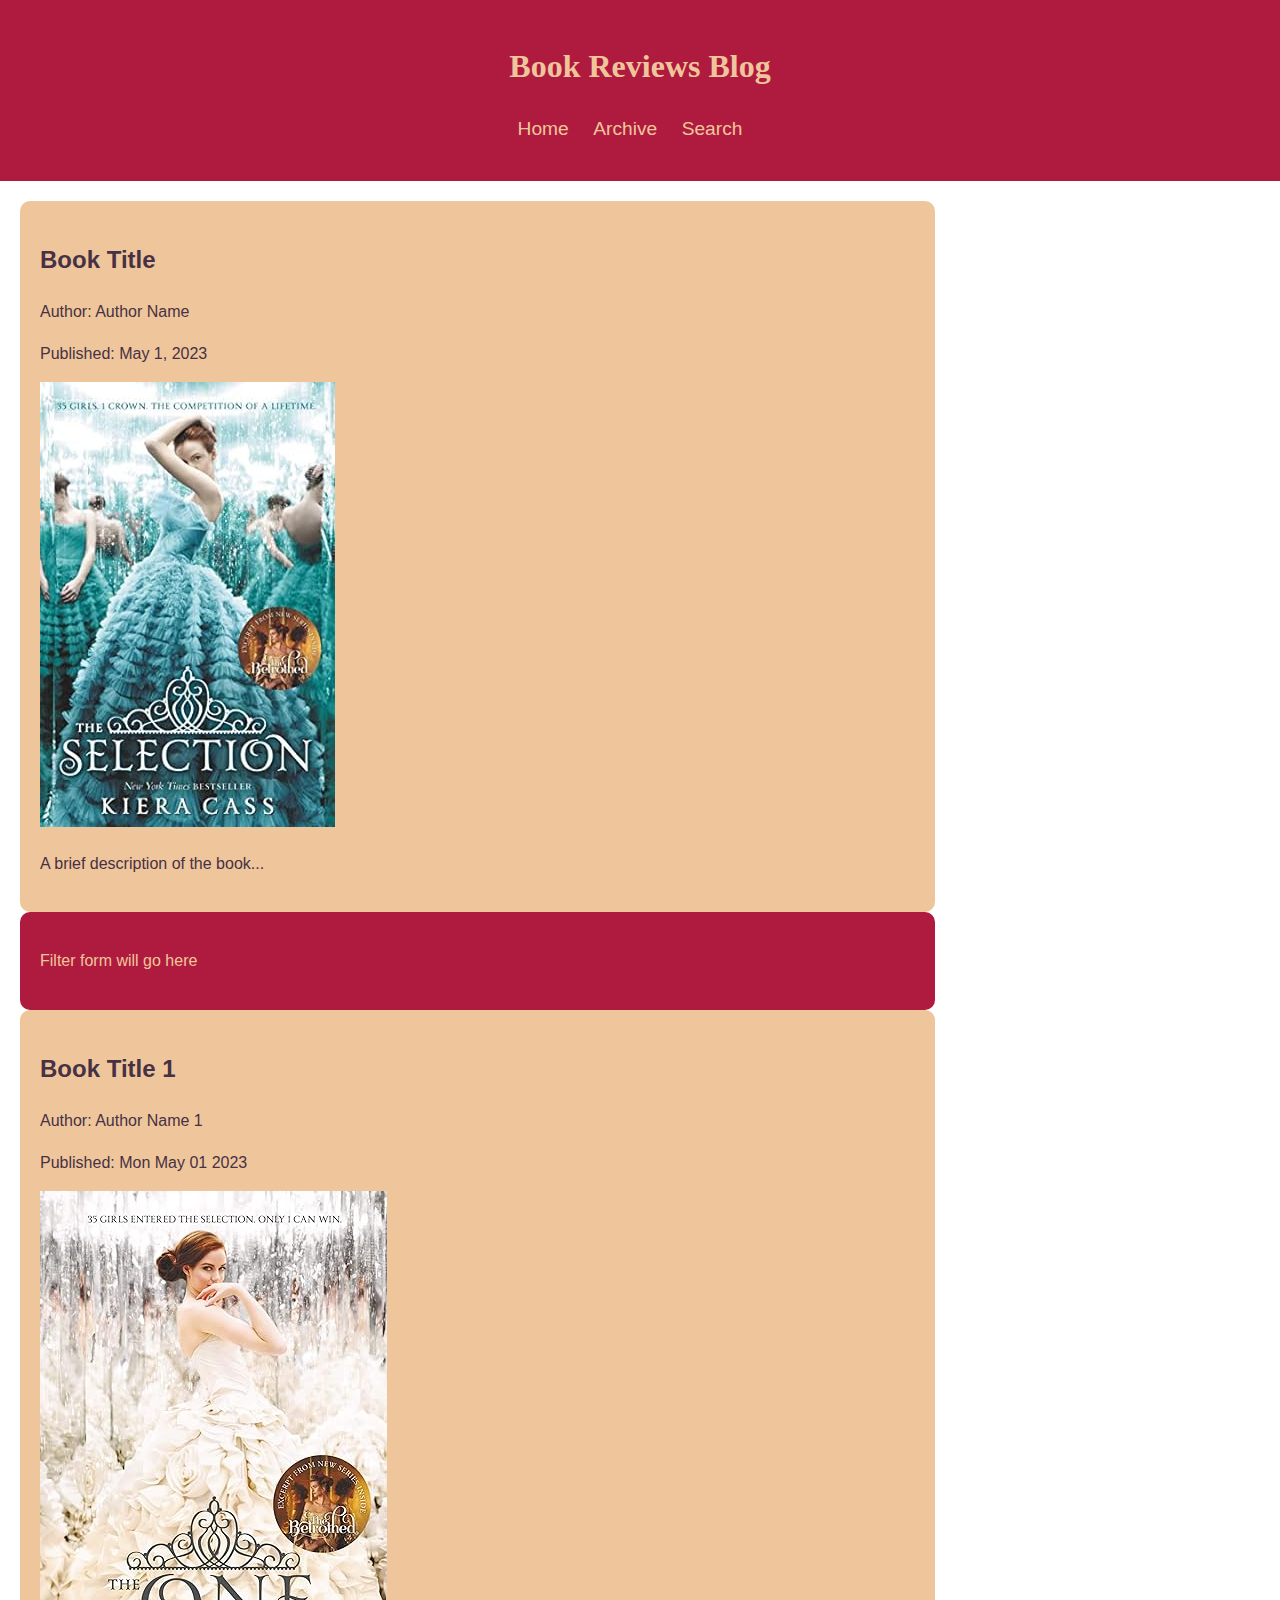
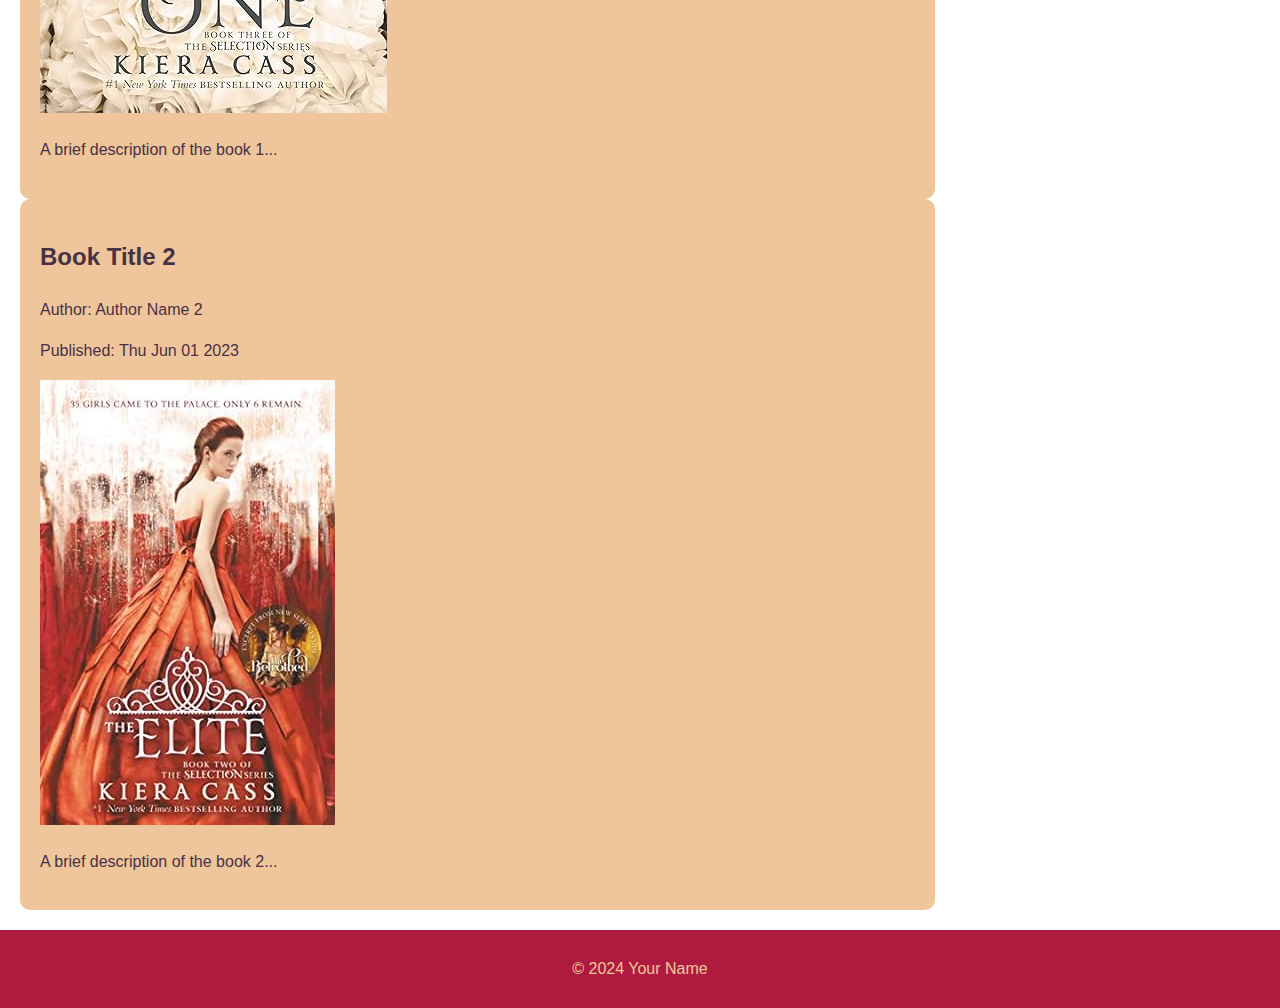
==== Blog/index.html @ aa24d425 "first commit" ====
<!DOCTYPE html>
<html lang="en">
<head>
    <meta charset="UTF-8">
    <meta name="viewport" content="width=device-width, initial-scale=1.0">
    <meta name="description" content="A blog about various books and reviews.">
    <meta name="author" content="Your Name">
    <title>Blog</title>
    <link rel="stylesheet" href="blog.css">
    <script src="blog.js" defer></script>
</head>
<body>
    <header>
        <h1>Book Reviews Blog</h1>
        <nav>
            <ul>
                <li><a href="../index.html">Home</a></li>
                <li><a href="#">Archive</a></li>
                <li><a href="#">Search</a></li>
            </ul>
        </nav>
    </header>
    <main id="maincontent">
        <div class="skiptocontent">
            <a href="#maincontent">Skip to main content</a>
        </div>
        <section>
            <article>
                <h2>Book Title</h2>
                <p>Author: <span class="author">Author Name</span></p>
                <p>Published: <time datetime="2023-05-01">May 1, 2023</time></p>
                <img src="book-cover.jpg" alt="Book Cover">
                <p class="description">A brief description of the book...</p>
            </article>
            <aside>
                <p>Filter form will go here</p>
            </aside>
        </section>
    </main>
    <footer>
        <p>&copy; 2024 Your Name</p>
    </footer>
</body>
</html>
---- Blog/blog.css ----
body {
    font-family: Helvetica, Arial, sans-serif;
    color: #473144;
    margin: 0;
    padding: 0;
    line-height: 1.6;
}

header {
    background-color: #AF1B3F;
    color: #EFC69B;
    text-align: center;
    padding: 20px 0;
}

nav ul {
    list-style: none;
    padding: 0;
}

nav ul li {
    display: inline;
    margin-right: 20px;
}

nav ul li a {
    color: #EFC69B;
    text-decoration: none;
    font-size: 1.2em;
}

h1 {
    font-family: 'Lora', serif;
}

main {
    display: grid;
    grid-template-columns: 3fr 1fr;
    gap: 20px;
    padding: 20px;
}

article {
    background-color: #EFC69B;
    padding: 20px;
    border-radius: 10px;
}

article img {
    max-width: 100%;
    height: auto;
}

aside {
    background-color: #AF1B3F;
    color: #EFC69B;
    padding: 20px;
    border-radius: 10px;
}

footer {
    text-align: center;
    padding: 10px;
    background-color: #AF1B3F;
    color: #EFC69B;
}

.skiptocontent {
    position: absolute;
    top: -40px;
}

.skiptocontent a:focus {
    top: 0;
    position: absolute;
    background: #EFC69B;
    color: #473144;
    padding: 10px;
}
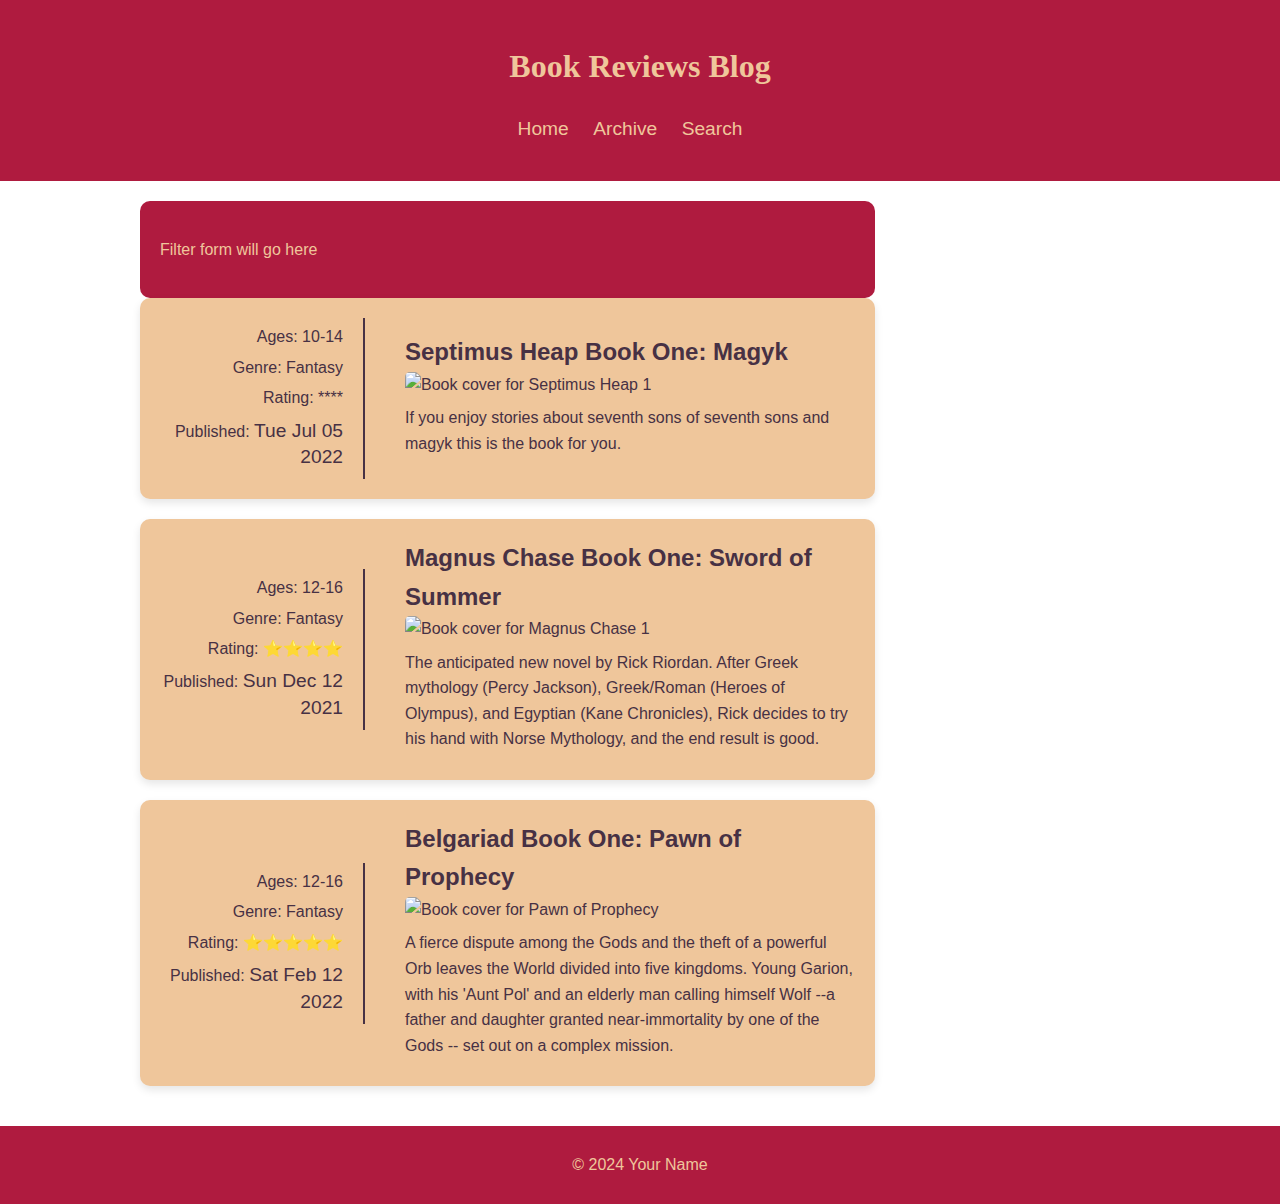
==== commit 5b7cf4fb: "Jun 1 @ 7:38 PM" ====
--- a/Blog/index.html
+++ b/Blog/index.html
@@ -25,13 +25,7 @@
             <a href="#maincontent">Skip to main content</a>
         </div>
         <section>
-            <article>
-                <h2>Book Title</h2>
-                <p>Author: <span class="author">Author Name</span></p>
-                <p>Published: <time datetime="2023-05-01">May 1, 2023</time></p>
-                <img src="book-cover.jpg" alt="Book Cover">
-                <p class="description">A brief description of the book...</p>
-            </article>
+            <!-- Articles will be injected here by JavaScript -->
             <aside>
                 <p>Filter form will go here</p>
             </aside>
@@ -41,4 +35,4 @@
         <p>&copy; 2024 Your Name</p>
     </footer>
 </body>
-</html>+</html>
--- a/Blog/blog.css
+++ b/Blog/blog.css
@@ -38,17 +38,49 @@
     grid-template-columns: 3fr 1fr;
     gap: 20px;
     padding: 20px;
+    max-width: 1000px;  /* Adjusted to match navbar width */
+    margin: 0 auto;     /* Center align the main content */
 }
 
 article {
     background-color: #EFC69B;
     padding: 20px;
     border-radius: 10px;
+    box-shadow: 0 4px 8px rgba(0, 0, 0, 0.1);
+    display: grid;
+    grid-template-columns: 1fr 2fr;
+    gap: 20px;
+    align-items: center;
+    margin-bottom: 20px;  /* Added space between articles */
+}
+
+article h2 {
+    margin: 0;
+    font-size: 1.5em;
+}
+
+article p {
+    margin: 0.5em 0;
+}
+
+article p time {
+    font-size: 1.2em;  /* Increased font size for date */
+}
+
+article .details {
+    text-align: right;   /* Right-align the details list */
+    line-height: 1.4;    /* Slightly reduced line spacing */
+    border-right: 2px solid #473144;  /* Added right border */
+    padding-right: 20px; /* Spacing on right */
+    margin-right: 20px;  /* Spacing on left */
 }
 
 article img {
     max-width: 100%;
     height: auto;
+    border-radius: 5px;
+    display: block;
+    margin: 0 auto;  /* Center the image */
 }
 
 aside {
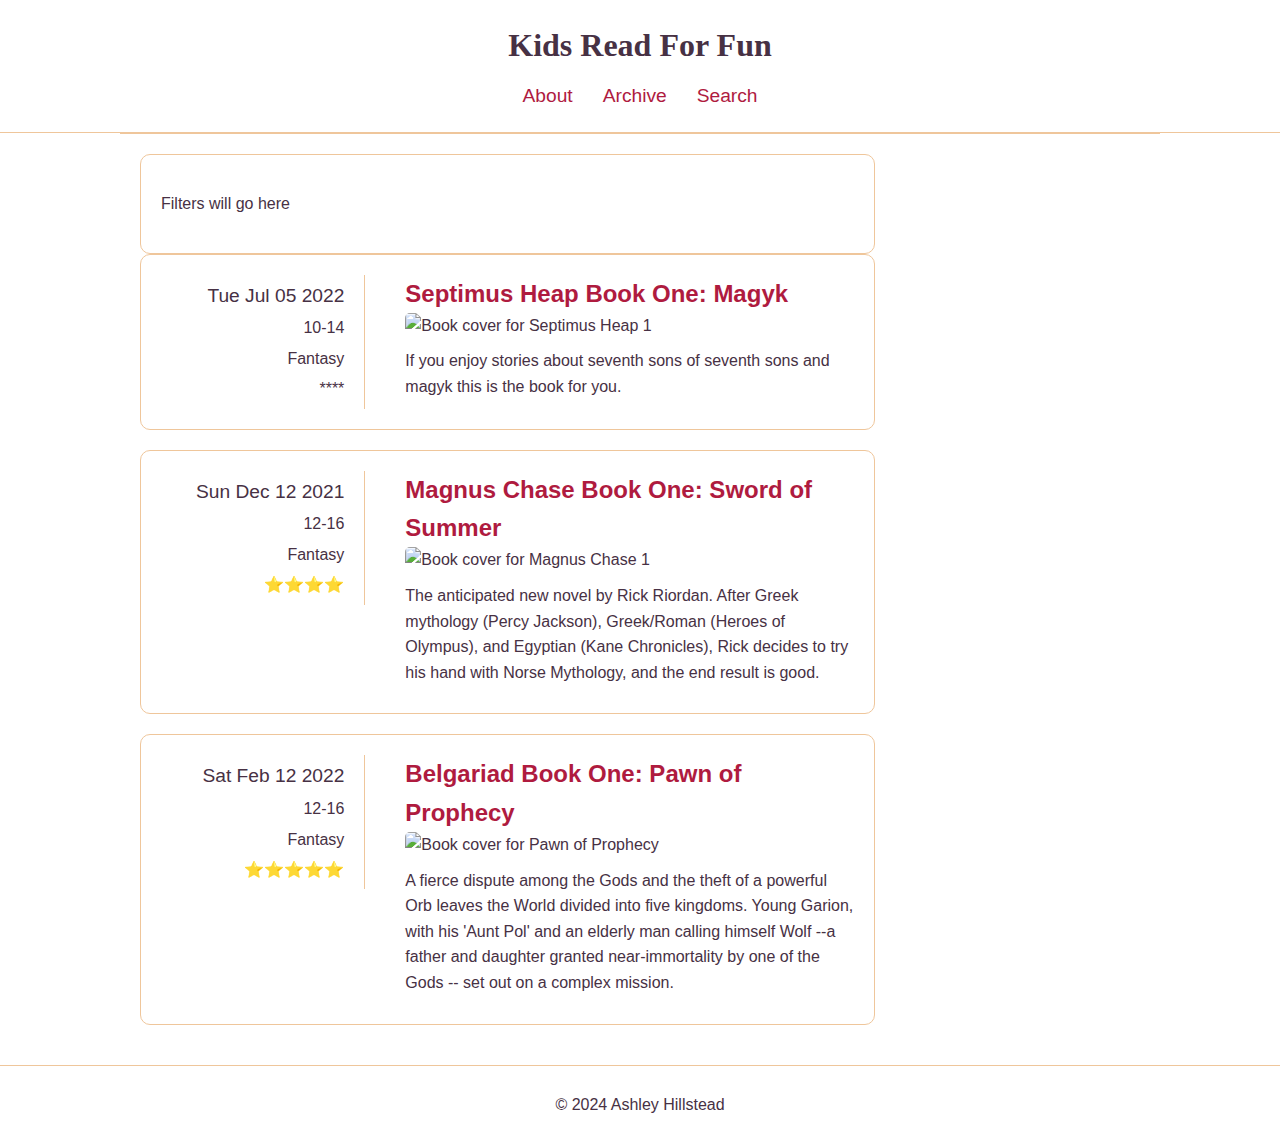
==== commit 17c8acc4: "Jun 1 @ 7:42 PM" ====
--- a/Blog/index.html
+++ b/Blog/index.html
@@ -5,16 +5,16 @@
     <meta name="viewport" content="width=device-width, initial-scale=1.0">
     <meta name="description" content="A blog about various books and reviews.">
     <meta name="author" content="Your Name">
-    <title>Blog</title>
+    <title>Kids Read For Fun</title>
     <link rel="stylesheet" href="blog.css">
     <script src="blog.js" defer></script>
 </head>
 <body>
     <header>
-        <h1>Book Reviews Blog</h1>
+        <h1>Kids Read For Fun</h1>
         <nav>
             <ul>
-                <li><a href="../index.html">Home</a></li>
+                <li><a href="../index.html">About</a></li>
                 <li><a href="#">Archive</a></li>
                 <li><a href="#">Search</a></li>
             </ul>
@@ -27,12 +27,12 @@
         <section>
             <!-- Articles will be injected here by JavaScript -->
             <aside>
-                <p>Filter form will go here</p>
+                <p>Filters will go here</p>
             </aside>
         </section>
     </main>
     <footer>
-        <p>&copy; 2024 Your Name</p>
+        <p>&copy; 2024 Ashley Hillstead</p>
     </footer>
 </body>
 </html>
--- a/Blog/blog.css
+++ b/Blog/blog.css
@@ -7,30 +7,35 @@
 }
 
 header {
-    background-color: #AF1B3F;
-    color: #EFC69B;
+    background-color: #fff;
+    color: #473144;
     text-align: center;
     padding: 20px 0;
+    border-bottom: 1px solid #EFC69B;
 }
 
 nav ul {
     list-style: none;
     padding: 0;
+    display: flex;
+    justify-content: center;
+    margin: 10px 0 0 0;
 }
 
 nav ul li {
-    display: inline;
-    margin-right: 20px;
+    margin: 0 15px;
 }
 
 nav ul li a {
-    color: #EFC69B;
+    color: #AF1B3F;
     text-decoration: none;
     font-size: 1.2em;
 }
 
 h1 {
     font-family: 'Lora', serif;
+    margin: 0;
+    font-size: 2em;
 }
 
 main {
@@ -38,25 +43,27 @@
     grid-template-columns: 3fr 1fr;
     gap: 20px;
     padding: 20px;
-    max-width: 1000px;  /* Adjusted to match navbar width */
-    margin: 0 auto;     /* Center align the main content */
+    max-width: 1000px;
+    margin: 0 auto;
+    border-top: 1px solid #EFC69B;
 }
 
 article {
-    background-color: #EFC69B;
+    background-color: #fff;
     padding: 20px;
     border-radius: 10px;
-    box-shadow: 0 4px 8px rgba(0, 0, 0, 0.1);
     display: grid;
     grid-template-columns: 1fr 2fr;
     gap: 20px;
-    align-items: center;
-    margin-bottom: 20px;  /* Added space between articles */
+    align-items: start;
+    margin-bottom: 20px;
+    border: 1px solid #EFC69B;
 }
 
 article h2 {
     margin: 0;
     font-size: 1.5em;
+    color: #AF1B3F;
 }
 
 article p {
@@ -64,15 +71,15 @@
 }
 
 article p time {
-    font-size: 1.2em;  /* Increased font size for date */
+    font-size: 1.2em; /* Increased font size for date */
 }
 
 article .details {
-    text-align: right;   /* Right-align the details list */
-    line-height: 1.4;    /* Slightly reduced line spacing */
-    border-right: 2px solid #473144;  /* Added right border */
+    text-align: right; /* Right-align the details list */
+    line-height: 1.4; /* Slightly reduced line spacing */
+    border-right: 1px solid #EFC69B; /* Added right border */
     padding-right: 20px; /* Spacing on right */
-    margin-right: 20px;  /* Spacing on left */
+    margin-right: 20px; /* Spacing on left */
 }
 
 article img {
@@ -80,21 +87,27 @@
     height: auto;
     border-radius: 5px;
     display: block;
-    margin: 0 auto;  /* Center the image */
+    margin: 0 auto; /* Center the image */
+}
+
+.description {
+    margin-top: 10px;
 }
 
 aside {
-    background-color: #AF1B3F;
-    color: #EFC69B;
+    background-color: #fff;
+    color: #473144;
     padding: 20px;
     border-radius: 10px;
+    border: 1px solid #EFC69B;
 }
 
 footer {
     text-align: center;
     padding: 10px;
-    background-color: #AF1B3F;
-    color: #EFC69B;
+    background-color: #fff;
+    color: #473144;
+    border-top: 1px solid #EFC69B;
 }
 
 .skiptocontent {
